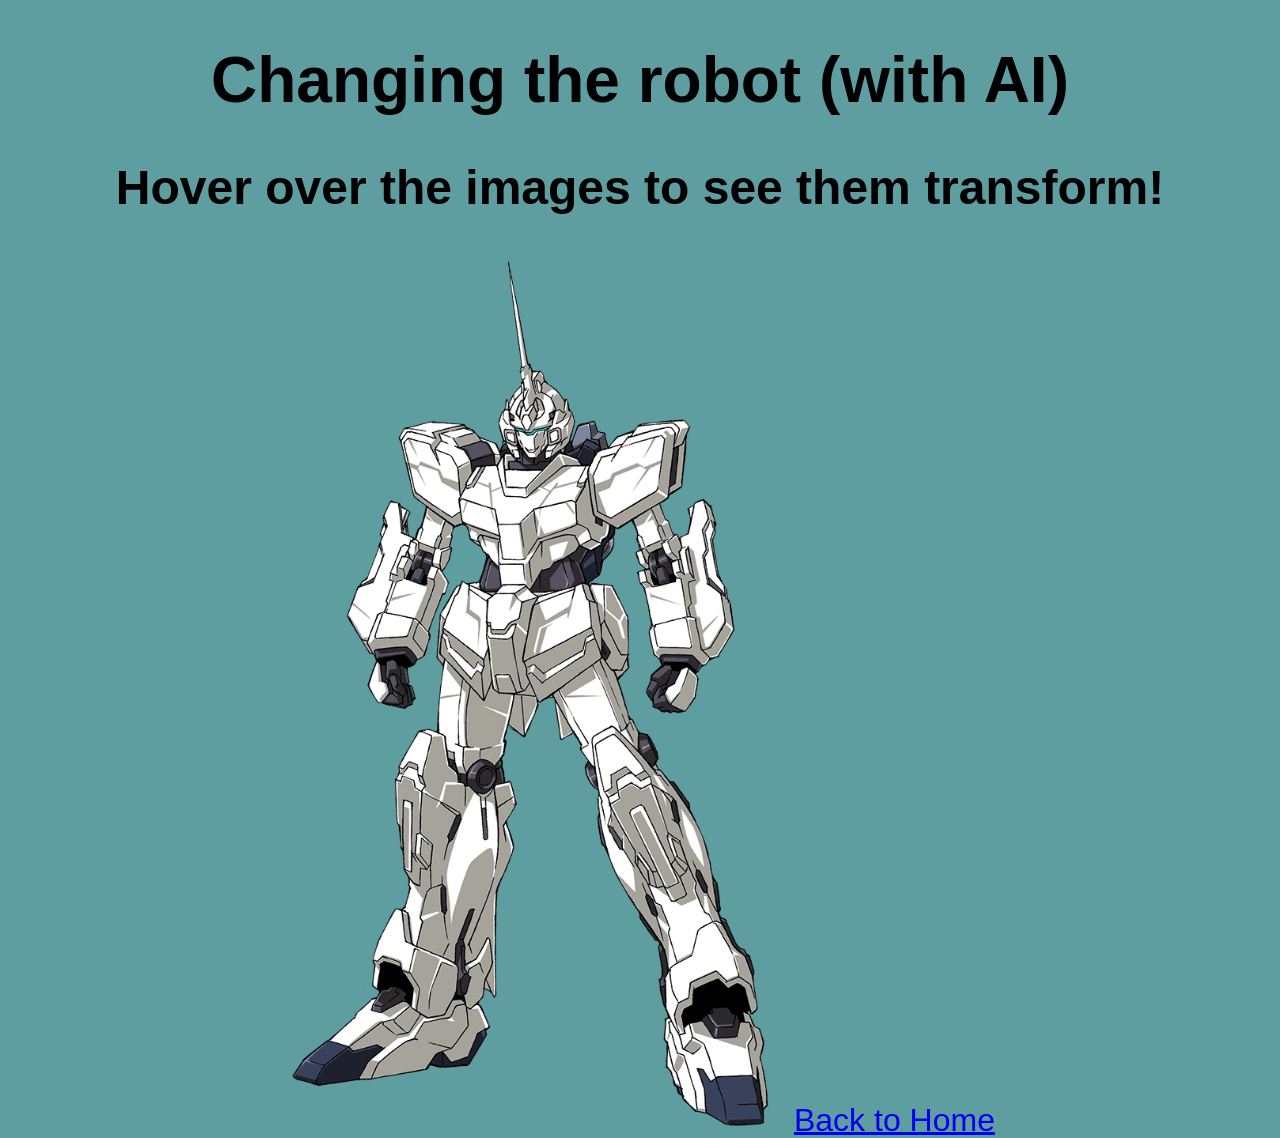
==== aifunction.html @ 4c098f19 "new ai web" ====
<!DOCTYPE html>
<html lang="en">
<head>
    <link rel="stylesheet" href="function.css">
    <meta charset="UTF-8">
    <meta name="viewport" content="width=device-width, initial-scale=1.0">
    <title>changing unicorn with ai</title>
</head>
<body>
 <h1>Changing the robot (with AI)</h1>

<h2>Hover over the images to see them transform!</h2>    

<img id="W-unicorn" src="Images/Unicorn Gundam Unicorn Mode.jpg.webp" alt="Unicorn Gundam Unicorn mode" width="500">

<a href="index.html">Back to Home</a>
<script src="aifunction.js"></script>
</body>
</html>
---- function.css ----
body {
    background: cadetblue;
    font-family: helvetica, sans-serif;
    color: black;
    font-size: 32px;
    height: 100vh;
    text-align: center;

}
image {
    width: 200px;
    height: auto;
}
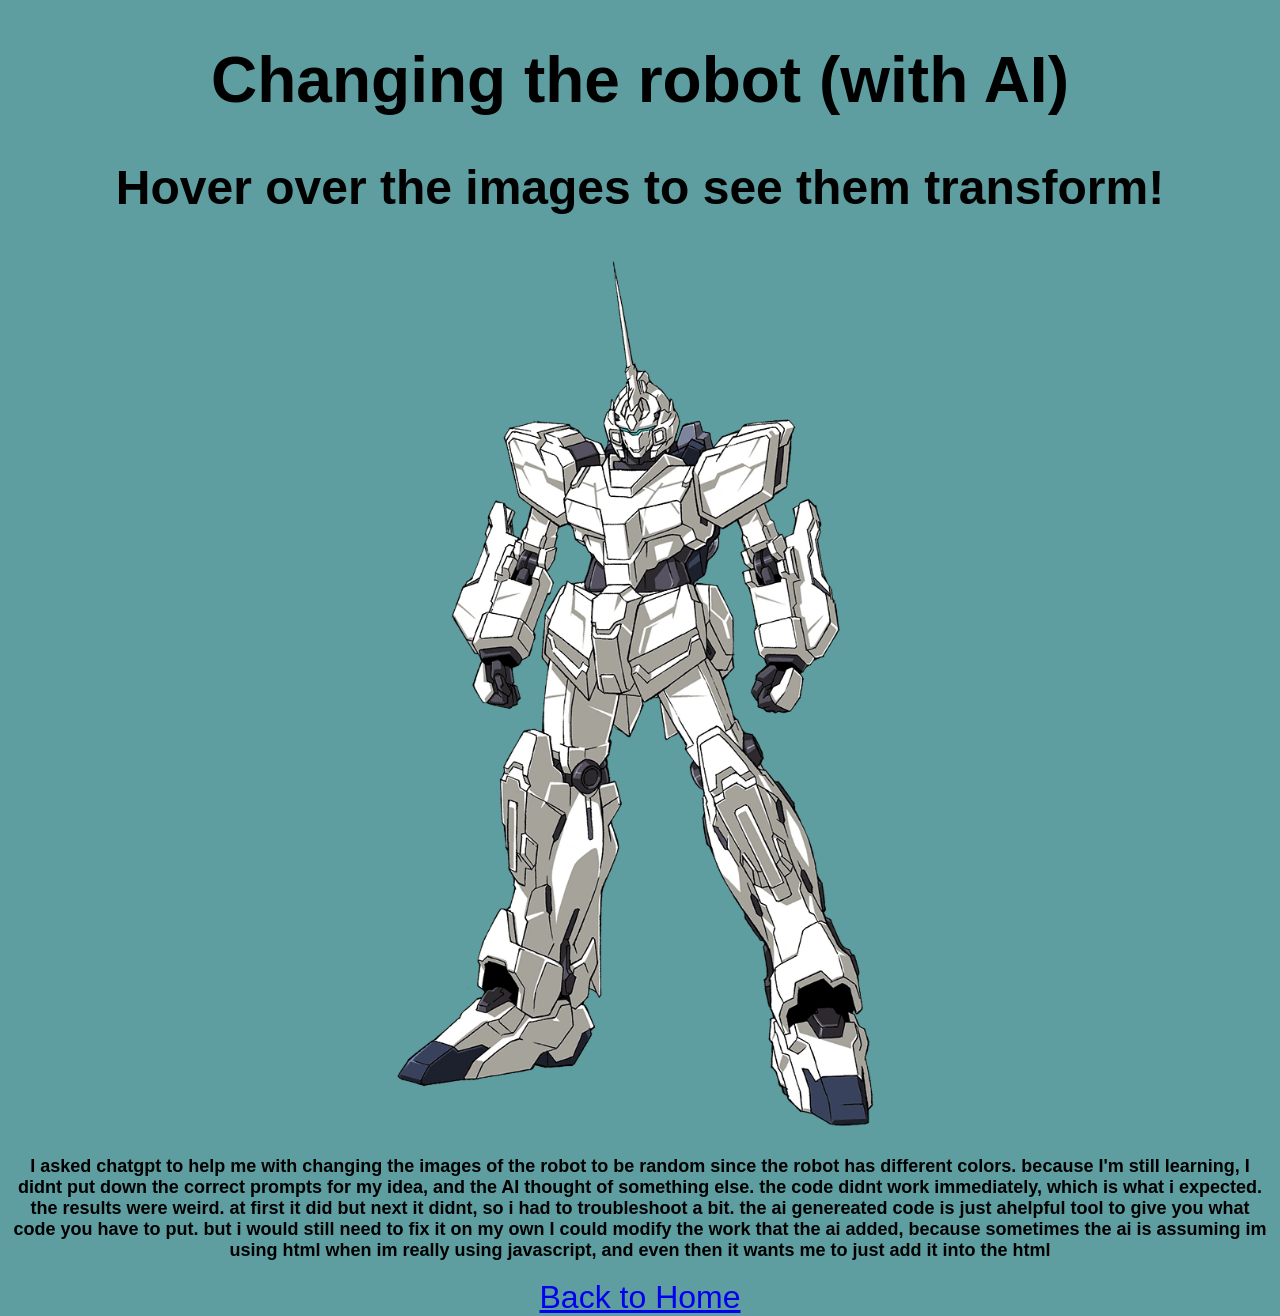
==== commit e5bc0e43: "fix text" ====
--- a/aifunction.html
+++ b/aifunction.html
@@ -13,6 +13,20 @@
 
 <img id="W-unicorn" src="Images/Unicorn Gundam Unicorn Mode.jpg.webp" alt="Unicorn Gundam Unicorn mode" width="500">
 
+<h3> 
+ I asked chatgpt to help me with changing the images of the robot to be random since the robot has different colors.
+ 
+ because I'm still learning, I didnt put down the correct prompts for my idea, and the AI thought of something else.
+ 
+ the code didnt work immediately, which is what i expected.
+ 
+ the results were weird. at first it did but next it didnt, so i had to troubleshoot a bit.
+ 
+ the ai genereated code is just ahelpful tool to give you what code you have to put. but i would still need to fix it on my own
+ 
+ I could modify the work that the ai added, because sometimes the ai is assuming im using html when im really using javascript, and even then it wants me to just add it into the html 
+</h3>
+
 <a href="index.html">Back to Home</a>
 <script src="aifunction.js"></script>
 </body>
--- a/function.css
+++ b/function.css
@@ -11,4 +11,7 @@
 image {
     width: 200px;
     height: auto;
+}
+h3 {
+    font-size: 18px;
 }
